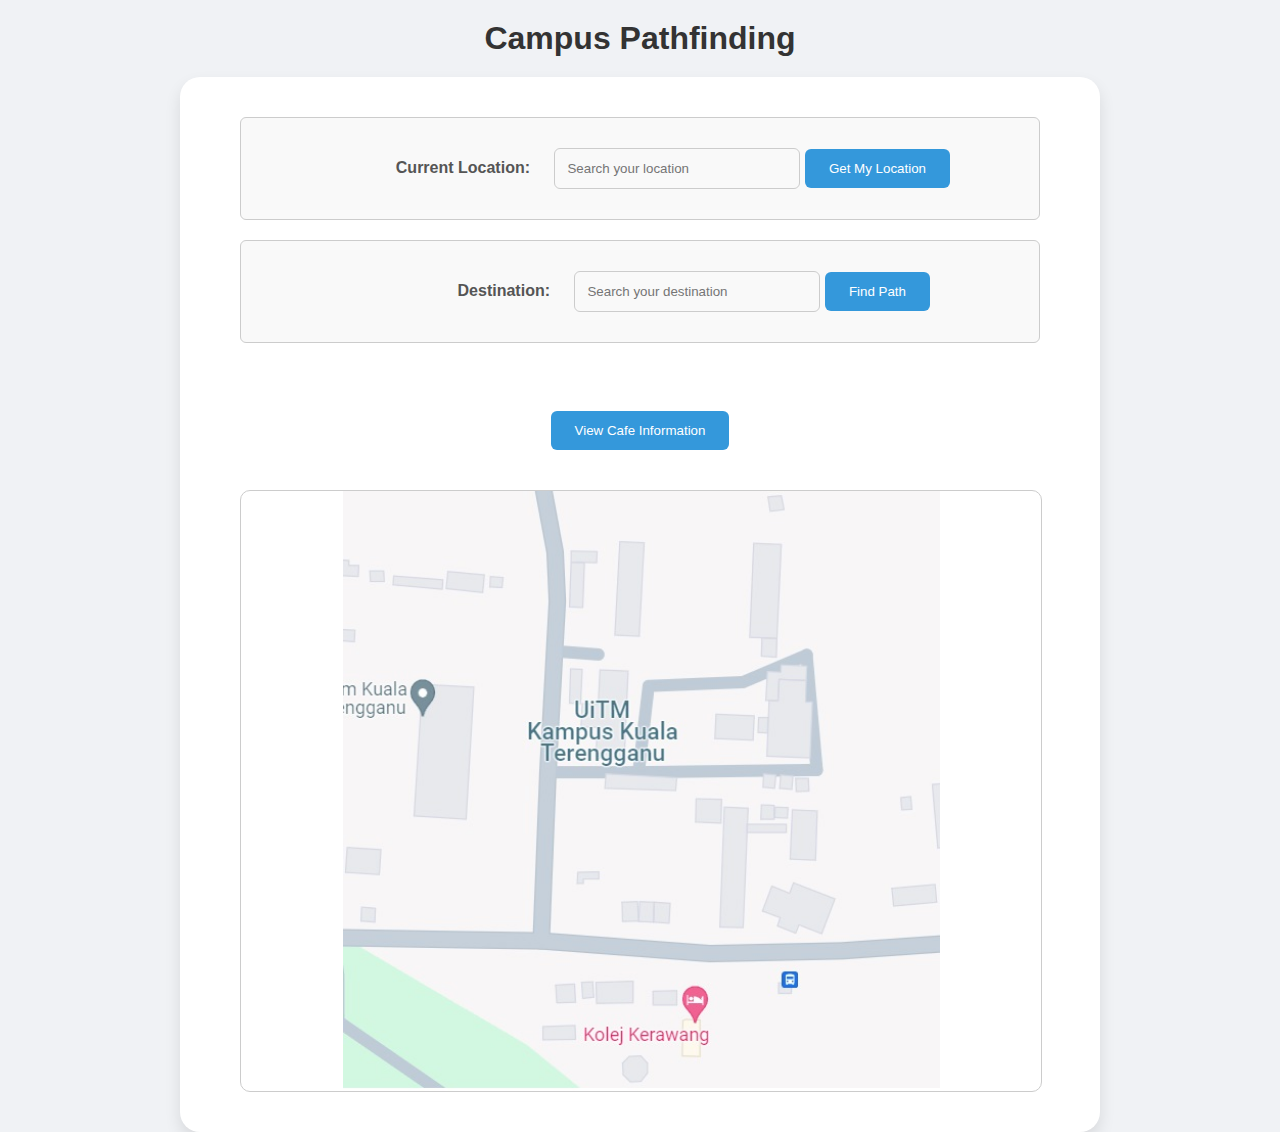
==== index.html @ f0f34936 "Add HTML project with additional files" ====
<!DOCTYPE html>
<html lang="en">
<head>
  <meta charset="UTF-8">
  <meta name="viewport" content="width=device-width, initial-scale=1.0">
  <title>Campus Pathfinding</title>
  <link rel="stylesheet" href="styles.css">
</head>
<body>
  <div class="wrapper">
    <h2>Campus Pathfinding</h2>
    <div class="container">
      <div class="controls">
        <div class="form-group">
          <label for="start">Current Location:</label>
          <div class="input-container">
            <input type="text" id="start" name="start" placeholder="Search your location" autocomplete="off">
            <button class="btn" onclick="getUserLocation()">Get My Location</button>
            <div class="result-box" id="start-results"></div>
          </div>
        </div>
        <div class="form-group">
          <label for="end">Destination:</label>
          <div class="input-container">
            <input type="text" id="end" name="end" placeholder="Search your destination" autocomplete="off">
            <div class="result-box" id="end-results"></div>
          </div>
          <button class="btn" onclick="findPath()">Find Path</button>
        </div>
        <br>
        <div id="location-info"></div>
        <div id="direction-info"></div>
        <div id="nearest-node-info"></div>
        <button class="btn" onclick="viewCafeInfo()">View Cafe Information</button>
      </div>
      <canvas id="canvas" width="800" height="600"></canvas>
    </div>
  </div>
  <script src="pathfinding.js"></script>
  <script src="feature.js"></script>
</body>
</html>
---- styles.css ----
body {
  font-family: 'Segoe UI', Tahoma, Geneva, Verdana, sans-serif;
  background-color: #f0f2f5;
  margin: 0;
  padding: 0;
  display: flex;
  flex-direction: column;
  align-items: center;
}

.wrapper {
  padding-top: 20px;
  display: flex;
  flex-direction: column;
  align-items: center;
  width: 100%;
}

.container {
  background: #fff;
  border-radius: 20px;
  box-shadow: 0 8px 16px rgba(0, 0, 0, 0.1);
  padding: 40px 60px;
  text-align: center;
  color: #333;
  width: 80%;
  max-width: 800px;
}

h2 {
  color: #333;
  font-size: 32px;
  margin-top: 0;
  font-weight: bold;
  display: block;
  margin-bottom: 20px;
}

.controls {
  margin-bottom: 30px;
}

.form-group {
  margin-bottom: 20px;
  padding: 20px;
  border: 1px solid #ccc;
  border-radius: 6px;
  background-color: #f9f9f9;
}

label {
  display: inline-block;
  width: 200px;
  text-align: right;
  margin-right: 20px;
  font-weight: bold;
  color: #555;
}

.input-container {
  display: inline-block;
  position: relative;
}

input[type="text"] {
  width: 220px;
  padding: 12px;
  margin: 10px 0;
  border: 1px solid #ccc;
  border-radius: 6px;
  background-color: #f9f9f9;
  color: #333;
  transition: border-color 0.3s;
}

input[type="text"]:focus {
  outline: none;
  border-color: #3498db;
  box-shadow: 0 0 5px rgba(52, 152, 219, 0.5);
}

.result-box {
  position: absolute;
  top: 100%;
  left: 0;
  width: 100%;
  max-height: 150px;
  overflow-y: auto;
  border: 1px solid #ccc;
  border-radius: 6px;
  background-color: #fff;
  box-shadow: 0 8px 16px rgba(0, 0, 0, 0.1);
  z-index: 1000;
  display: none;
}

.result-box ul {
  list-style-type: none;
  padding: 0;
  margin: 0;
}

.result-box li {
  padding: 10px;
  cursor: pointer;
}

.result-box li:hover {
  background-color: #f0f0f0;
}

.btn {
  padding: 12px 24px;
  margin: 10px 0;
  border: none;
  border-radius: 6px;
  background-color: #3498db;
  color: #fff;
  cursor: pointer;
  transition: background-color 0.3s;
}

.btn:hover {
  background-color: #2980b9;
}

canvas {
  border: 1px solid #ccc;
  border-radius: 10px;
  background: url('campus_map1.jpg') no-repeat center top;
  background-size: contain;
  margin: 0 auto;
  display: block;
  height: auto;
  width: auto;
  background-color: rgba(255, 255, 255, 0.8);
}

#location-info, #direction-info, #nearest-node-info {
  margin-top: 20px;
  font-weight: bold;
  color: #555;
}
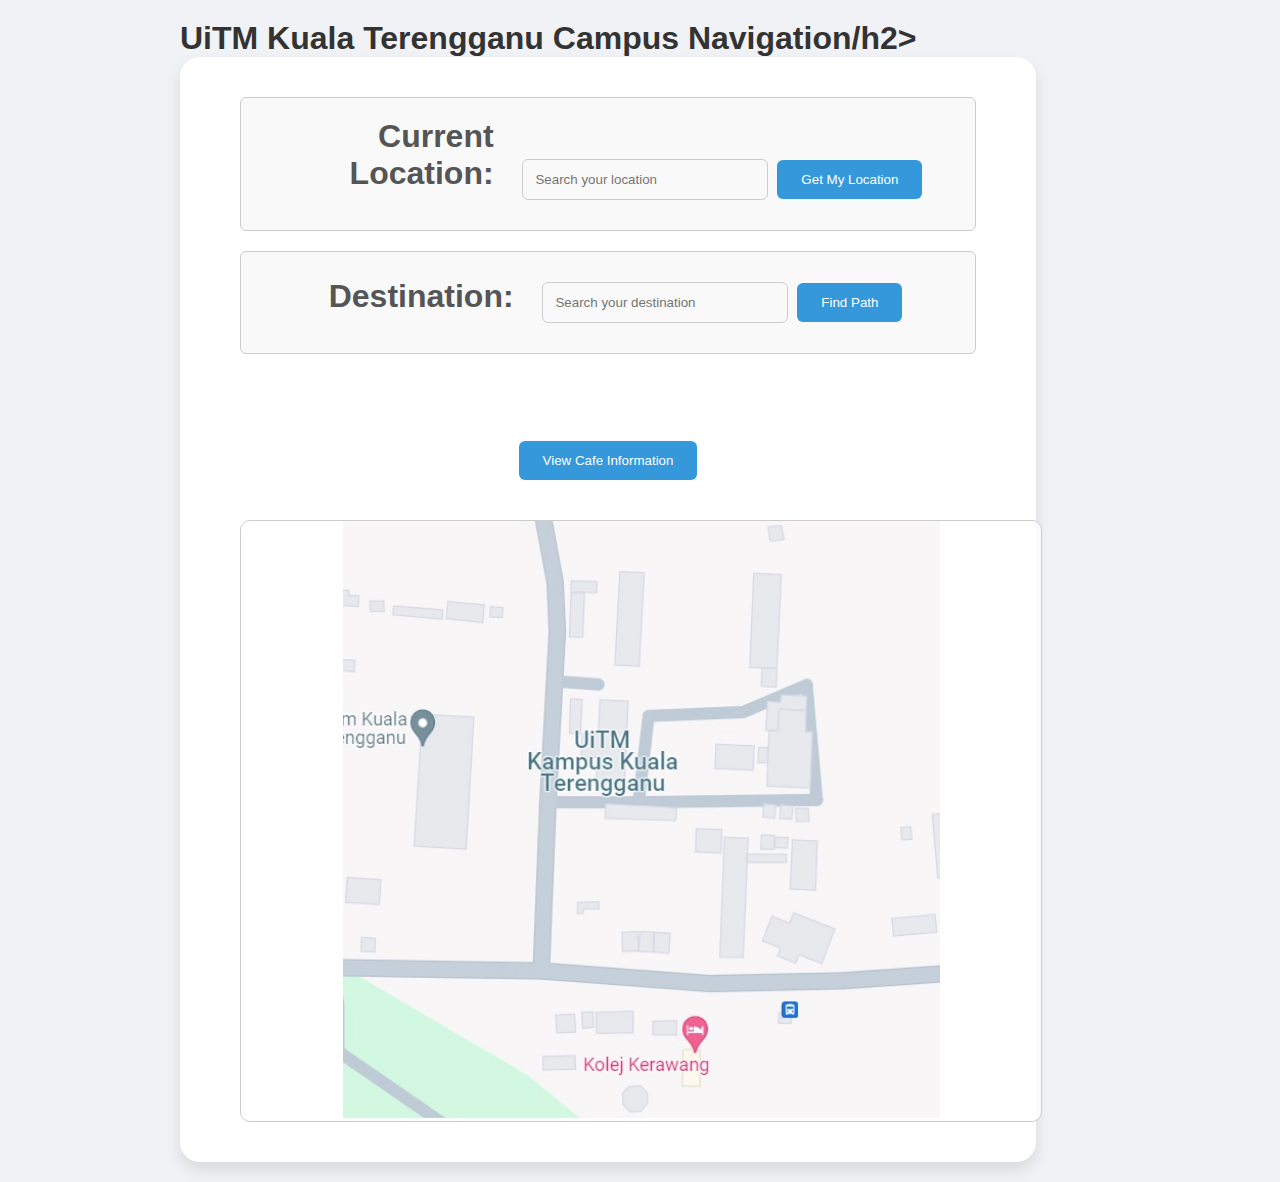
==== commit 4c400e48: "Update project with new changes" ====
--- a/index.html
+++ b/index.html
@@ -8,7 +8,7 @@
 </head>
 <body>
   <div class="wrapper">
-    <h2>Campus Pathfinding</h2>
+    <h2>UiTM Kuala Terengganu Campus Navigation/h2>
     <div class="container">
       <div class="controls">
         <div class="form-group">
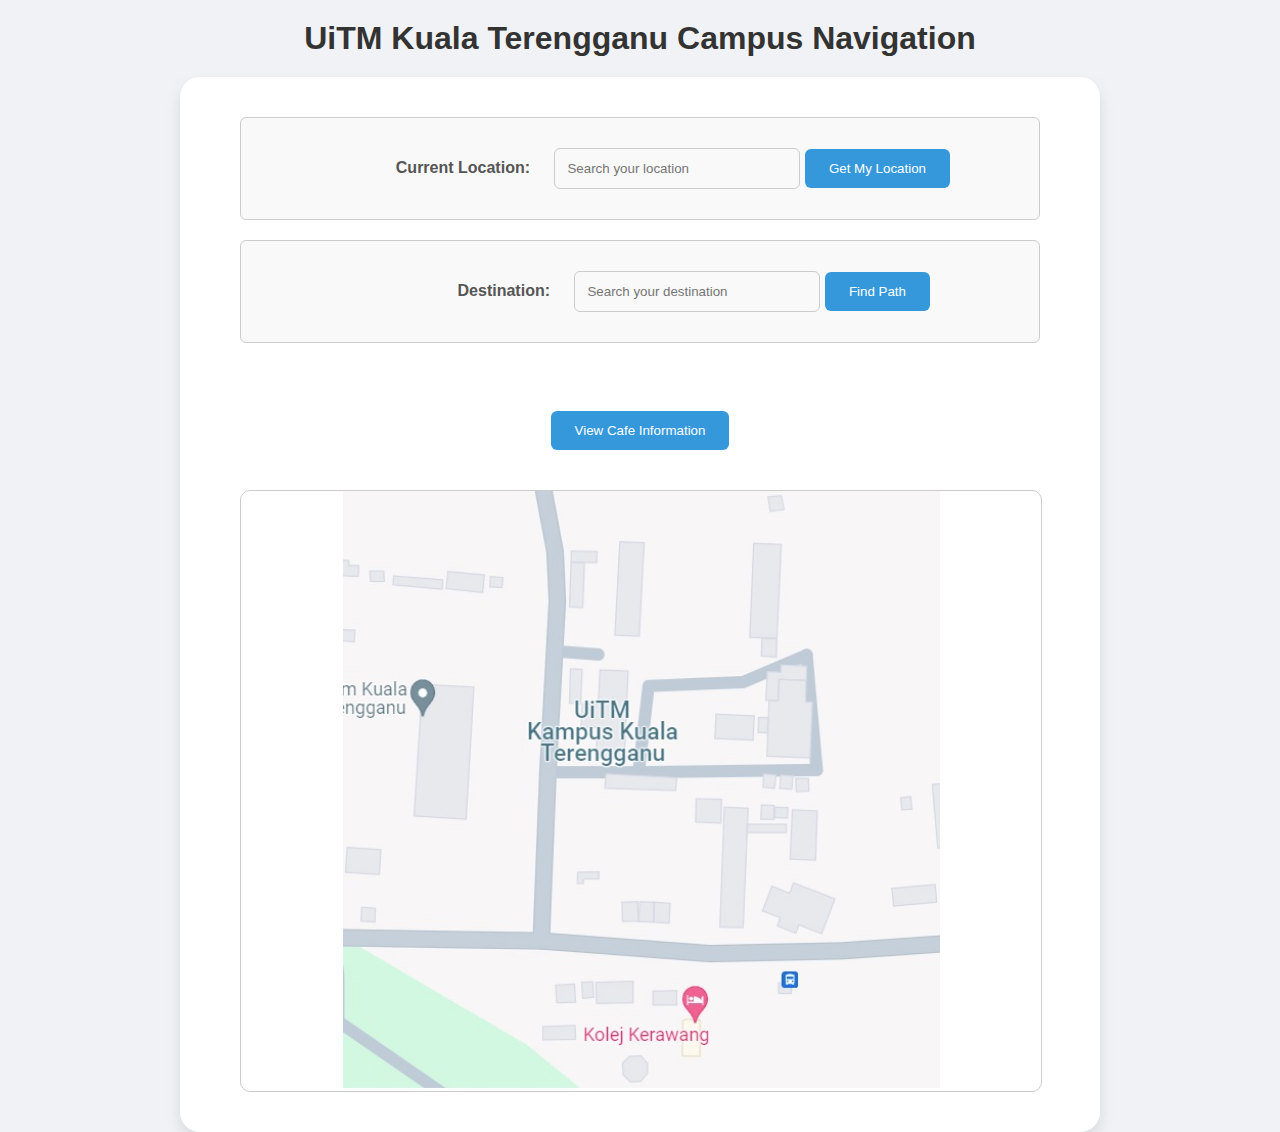
==== commit 1b5d5194: "Update project with new changes" ====
--- a/index.html
+++ b/index.html
@@ -8,7 +8,7 @@
 </head>
 <body>
   <div class="wrapper">
-    <h2>UiTM Kuala Terengganu Campus Navigation/h2>
+    <h2>UiTM Kuala Terengganu Campus Navigation</h2>
     <div class="container">
       <div class="controls">
         <div class="form-group">
